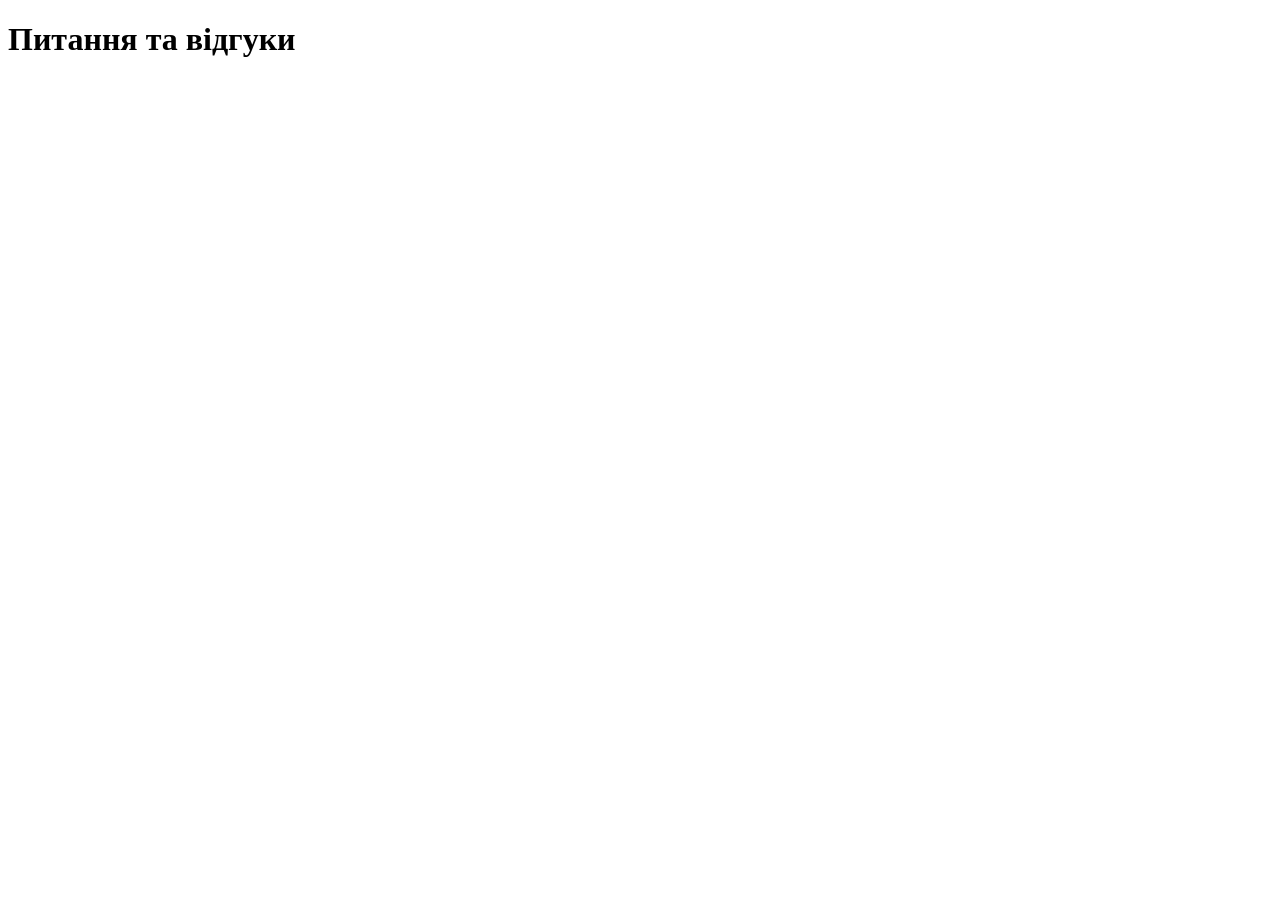
==== faq.html @ b7e9f41a "Add content to HTML pages" ====
<!DOCTYPE html>
<html lang="en">
<head>
    <meta charset="UTF-8">
    <meta name="viewport" content="width=device-width, initial-scale=1.0">
    <meta name="author" content="Рева Дарина ІА-43">
    <title>Питання та відгуки</title>
</head>
<body>
    <h1>Питання та відгуки</h1>
</body>
</html>
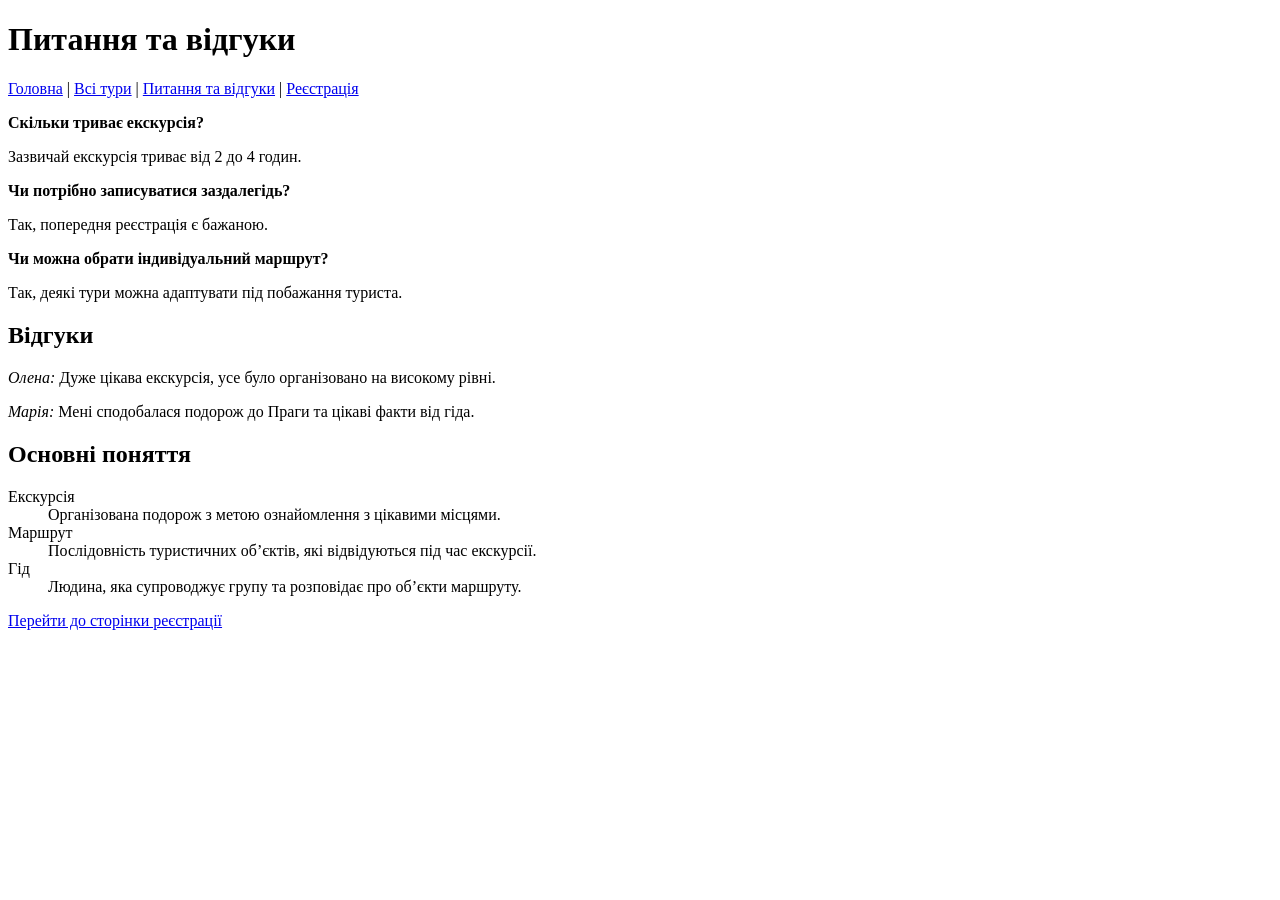
==== commit c302b28e: "Complete lab 2 HTML task" ====
--- a/faq.html
+++ b/faq.html
@@ -8,5 +8,42 @@
 </head>
 <body>
     <h1>Питання та відгуки</h1>
-</body>
+    <p>
+    <a href="index.html">Головна</a> |
+    <a href="tours.html">Всі тури</a> |
+    <a href="faq.html">Питання та відгуки</a> |
+    <a href="register.html">Реєстрація</a>
+    </p>
+    
+    <p><b>Скільки триває екскурсія?</b></p>
+    <p>Зазвичай екскурсія триває від 2 до 4 годин.</p>
+    
+    <p><b>Чи потрібно записуватися заздалегідь?</b></p>
+    <p>Так, попередня реєстрація є бажаною.</p>
+    
+    <p><b>Чи можна обрати індивідуальний маршрут?</b></p>
+    <p>Так, деякі тури можна адаптувати під побажання туриста.</p>
+    
+    <h2>Відгуки</h2>
+    
+    <p><i>Олена:</i> Дуже цікава екскурсія, усе було організовано на високому рівні.</p>
+    <p><i>Марія:</i> Мені сподобалася подорож до Праги та цікаві факти від гіда.</p>
+
+    <h2>Основні поняття</h2>
+    
+    <dl>
+        <dt>Екскурсія</dt>
+        <dd>Організована подорож з метою ознайомлення з цікавими місцями.</dd>
+    
+        <dt>Маршрут</dt>
+        <dd>Послідовність туристичних об’єктів, які відвідуються під час екскурсії.</dd>
+    
+        <dt>Гід</dt>
+        <dd>Людина, яка супроводжує групу та розповідає про об’єкти маршруту.</dd>
+    </dl>
+        
+    <p>
+    <a href="register.html">Перейти до сторінки реєстрації</a>
+    </p>
+    </body>
 </html>
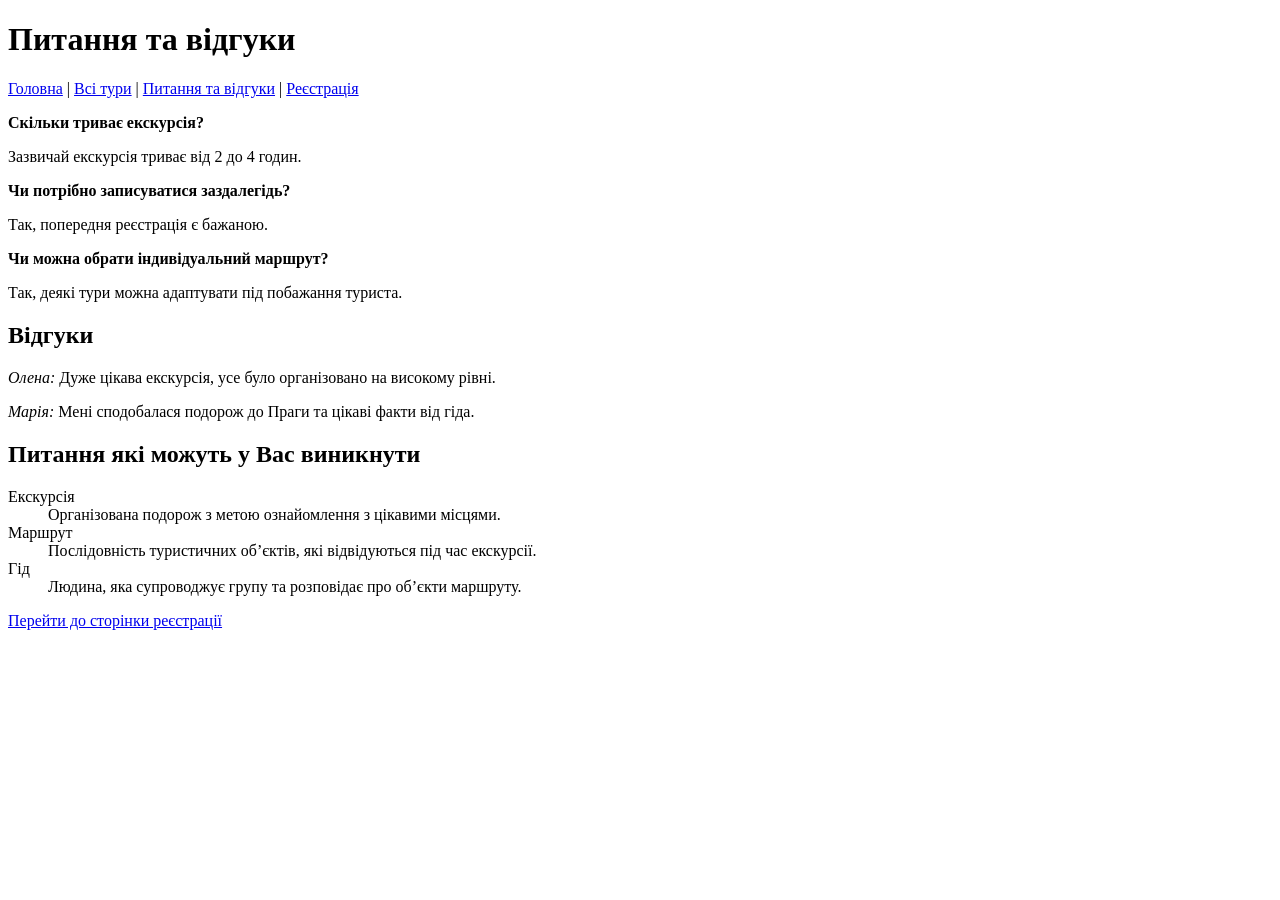
==== commit 45d9237a: "Complete lab 2 HTML task change" ====
--- a/faq.html
+++ b/faq.html
@@ -29,7 +29,7 @@
     <p><i>Олена:</i> Дуже цікава екскурсія, усе було організовано на високому рівні.</p>
     <p><i>Марія:</i> Мені сподобалася подорож до Праги та цікаві факти від гіда.</p>
 
-    <h2>Основні поняття</h2>
+    <h2>Питання які можуть у Вас виникнути</h2>
     
     <dl>
         <dt>Екскурсія</dt>
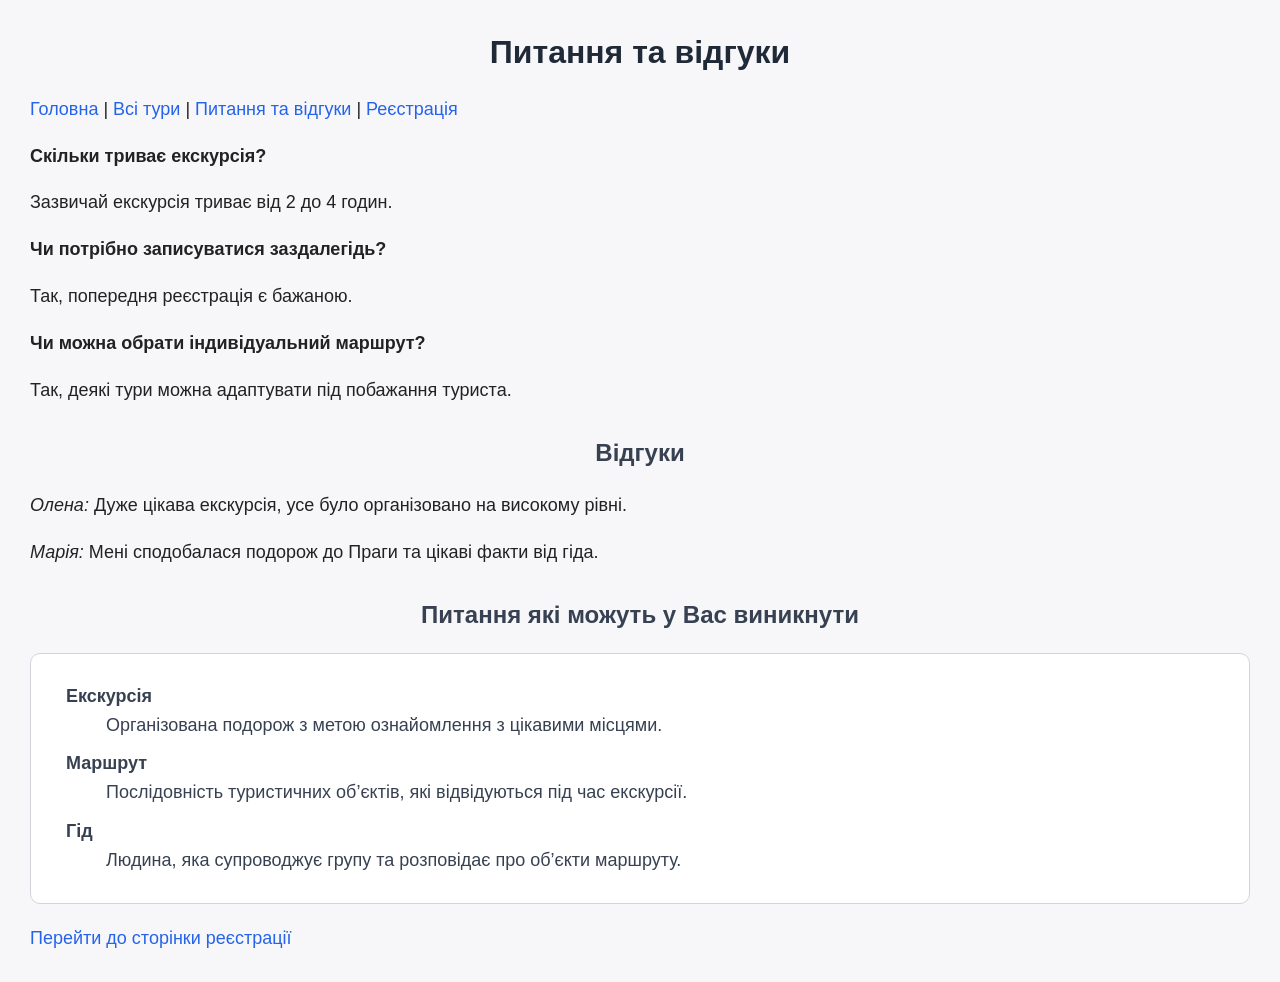
==== commit 49eee71c: "Improve registration page design" ====
--- a/faq.html
+++ b/faq.html
@@ -1,10 +1,11 @@
 <!DOCTYPE html>
-<html lang="en">
+<html lang="uk">
 <head>
     <meta charset="UTF-8">
     <meta name="viewport" content="width=device-width, initial-scale=1.0">
     <meta name="author" content="Рева Дарина ІА-43">
     <title>Питання та відгуки</title>
+    <link rel="stylesheet" type="text/css" href="style.css">
 </head>
 <body>
     <h1>Питання та відгуки</h1>
--- a/style.css
+++ b/style.css
@@ -0,0 +1,180 @@
+body {
+    background-color: #f7f7f9;
+    font-family: Arial, sans-serif;
+    font-size: 18px;
+    color: #222222;
+    line-height: 1.6;
+    text-align: justify;
+    margin: 30px;
+}
+
+h1 {
+    color: #1f2937;
+    font-size: 32px;
+    font-style: normal;
+    text-align: center;
+    line-height: 1.4;
+    margin-bottom: 20px;
+}
+
+h2 {
+    color: #374151;
+    font-size: 24px;
+    text-align: center;
+    margin-top: 30px;
+    margin-bottom: 15px;
+}
+
+a {
+    /* color: #2563eb; */
+    color: #2563eb !important;
+    text-decoration: none;
+    font-size: 18px;
+}
+
+a:hover {
+    text-decoration: underline;
+}
+
+.menu-link {
+    color: #2563eb;
+    font-style: normal;
+    margin: 0 6px;
+}
+
+#main-title {
+    color: #111827;
+    font-size: 34px;
+    text-align: center;
+}
+
+.unique-paragraph {
+    color: #4b5563;
+    font-size: 19px;
+    line-height: 1.8;
+}
+
+ul, ol, dl {
+    background-color: #ffffff;
+    color: #374151;
+    padding: 18px 35px;
+    border: 1px solid #d1d5db;
+    border-radius: 10px;
+    margin-bottom: 20px;
+}
+
+dt {
+    font-weight: bold;
+    margin-top: 10px;
+}
+
+dd {
+    margin-bottom: 10px;
+}
+
+table {
+    width: 90%;
+    border-collapse: collapse;
+    background-color: #ffffff;
+    margin: 20px auto;
+    font-size: 17px;
+    border: 1px solid #d1d5db;
+}
+
+th {
+    background-color: #e5e7eb;
+    color: #111827;
+    padding: 12px;
+    border: 1px solid #d1d5db;
+    text-align: center;
+    vertical-align: middle;
+}
+
+td {
+    padding: 12px;
+    border: 1px solid #d1d5db;
+    text-align: center;
+    vertical-align: middle;
+}
+
+img {
+    border-radius: 8px;
+}
+
+caption {
+    font-size: 20px;
+    margin-bottom: 10px;
+    color: #1f2937;
+}
+
+.tour-card { 
+   background-color: #ffffff; 
+   border: 1px solid #d1d5db; 
+   border-radius: 12px; 
+   padding: 20px; 
+   margin: 25px auto; 
+   width: 700px; 
+} 
+
+.map-block { 
+   background-color: #f9fafb; 
+   border: 1px solid #e5e7eb; 
+   border-radius: 12px; 
+   padding: 16px; 
+   margin-top: 15px; 
+   text-align: center; 
+} 
+
+.tour-card h2 {
+    margin-top: 40px;
+}
+
+.form-card {
+    background-color: #ffffff;
+    border: 1px solid #d1d5db;
+    border-radius: 12px;
+    padding: 24px;
+    margin: 25px auto;
+    width: 520px;
+}
+
+input[type="text"],
+input[type="email"],
+select,
+textarea {
+    width: 100%;
+    padding: 10px;
+    font-size: 16px;
+    color: #374151;
+    border: 1px solid #cbd5e1;
+    border-radius: 8px;
+    box-sizing: border-box;
+    margin-top: 6px;
+}
+
+input[type="submit"] {
+    background-color: #2563eb;
+    color: white;
+    border: none;
+    padding: 10px 18px;
+    font-size: 16px;
+    border-radius: 8px;
+    cursor: pointer;
+}
+
+input[type="submit"]:hover {
+    background-color: #1d4ed8;
+}
+
+textarea {
+    width: 100%;
+    min-height: 120px;
+    padding: 10px;
+    font-size: 16px;
+    color: #374151;
+    border: 1px solid #cbd5e1;
+    border-radius: 8px;
+    box-sizing: border-box;
+    margin-top: 6px;
+    resize: vertical;
+}
